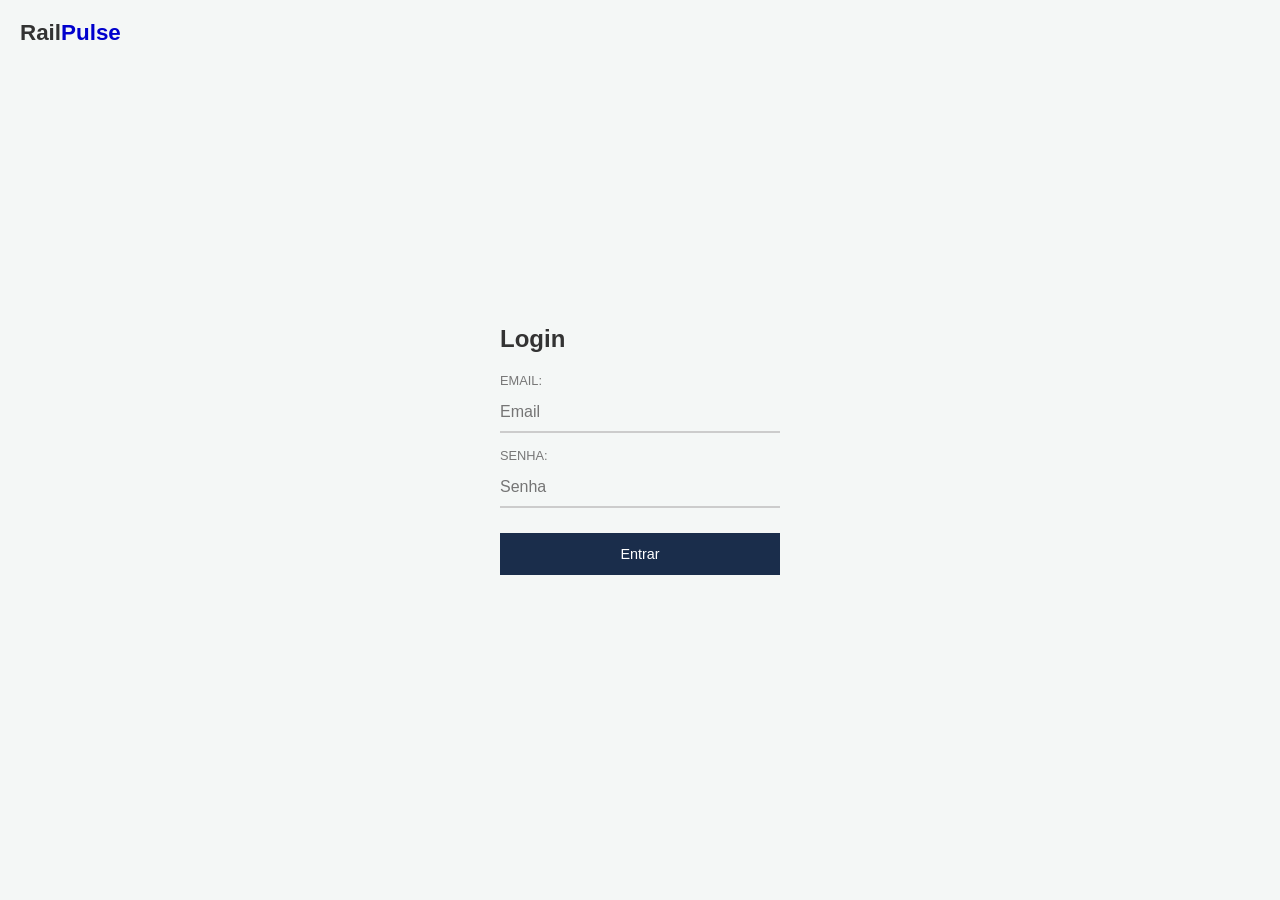
==== public/cadastro.html @ 18d52435 "ADD - nav nas telas dashboard, cadastro e usuarios" ====
<!DOCTYPE html>
<html lang="pt-BR">

<head>
    <meta charset="UTF-8">
    <meta name="viewport" content="width=device-width, initial-scale=1.0">
    <title>Cadastro de Usuários - RailPulse</title>
    <link rel="stylesheet" href="../assets/style/dashboard.css">
</head>

<body>

        <nav class="navegacao">
            <div class="container-menu">
                <div class="logo">Rail<span>Pulse</span></div>
                <div class="paginas"><a href="" class="active">PAINEL</a></div>
                <div class="paginas"><a href="">SENSORES</a></div>
                <div class="paginas"><a href="">TRENS</a></div>
                <div class="paginas"><a href="">ROTAS</a></div>
                <div class="paginas"><a href="">RELATÓRIOS</a></div>
                <div class="paginas"><a href="../public/usuarios.html">USUÁRIOS</a></div>
                <div class="topbar-info">
                    <span id="info-matricula" class="topbar-matricula"></span>
                    <a href="#" class="paginas">SAIR</a>
                </div>

            </div>
        </nav>

        <main class="main-content">
            <h2 class="page-title">SISTEMA DE CADASTROS - USUÁRIOS</h2>

            <div id="mensagem-container"></div>

            <div class="section-title light">DADOS USUÁRIOS</div>
            <form id="form-cadastro">

                <div class="form-group">
                    <label style="font-size: 0.7rem; font-weight: bold;">NOME COMPLETO</label>
                    <input type="text" id="cad-nome" placeholder="Ex: João da Silva" required>
                </div>

                <div class="form-row">
                    <div class="form-group">
                        <label style="font-size: 0.7rem; font-weight: bold;">MATRÍCULA</label>
                        <input type="text" id="cad-matricula" placeholder="Ex: 4325" maxlength="10" required>
                    </div>

                    <div class="form-group">
                        <label class="form-label">CARGO</label>
                        <select id="cad-cargo" required>
                            <option value="">Selecione um cargo</option>
                            <option value="admin">Administrador</option>
                            <option value="funcionario">Funcionário</option>
                        </select>
                    </div>
                </div>

                <div class="form-group">
                    <label style="font-size: 0.7rem; font-weight: bold;">E-MAIL</label>
                    <input type="email" id="cad-email" placeholder="exemplo@empresa.com.br" required>
                </div>

                <div class="form-group">
                    <label style="font-size: 0.7rem; font-weight: bold;">SENHA</label>
                    <input type="password" id="cad-senha" placeholder="Senha do funcionário" required>
                </div>

                <div class="buttons-row">
                    <button type="submit" class="btn btn-primary" id="btn-cadastrar">CADASTRAR NOVO</button>
                </div>
            </form>

        </main>
    </div>

    <script src="../script/cadastro.js"></script>

</body>

</html>
---- assets/style/dashboard.css ----
* {
    margin: 0;
    padding: 0;
    box-sizing: border-box;
    font-family: 'Inter', Arial, sans-serif;
}

body {
    background-color: #f4f7f6;
    color: #000;
}

.app-container {
    display: flex;
    min-height: 100vh;
}

.topbar {
    position: absolute;
    top: 0;
    right: 0;
    left: 250px;
    height: 50px;
    display: flex;
    justify-content: flex-end;
    align-items: center;
    padding: 0 30px;
}

.topbar-info {
    display: flex;
    align-items: center;
    gap: 20px;
    margin-left: auto;
}

.topbar-matricula {
    font-size: 0.8rem;
    font-weight: 600;
    color: #444;
    background-color: #e9ecef;
    padding: 4px 12px;
    border-radius: 4px;
}

.topbar-matricula:empty {
    display: none;
}

.topbar a {
    text-decoration: none;
    color: #666;
    font-weight: 600;
}

.topbar a:hover {
    color: #000;
}

.navegacao {
    width: 100%;
    background-color: #fff;
    border-bottom: 1px solid #ddd;
    position: sticky;
    top: 0;
    z-index: 1000;
}

.sidebar .menu-title {
    font-size: 0.75rem;
    color: #888;
    font-weight: bold;
    padding: 20px;
}

.sidebar ul {
    list-style: none;
}

.sidebar li {
    border-bottom: 1px solid #f0f0f0;
}

.sidebar a {
    display: block;
    padding: 15px 20px;
    text-decoration: none;
    color: #333;
    font-weight: 700;
}

.sidebar a:hover {
    background-color: #f5f5f5;
}

.sidebar a.active {
    background-color: #000;
    color: #fff;
}

.main-content {
    flex: 1;
    padding: 70px 40px;
}

.page-title {
    font-size: 1.8rem;
    margin-bottom: 15px;
}

.divider {
    border: none;
    border-top: 1px solid #ddd;
    margin-bottom: 15px;
}

.section-title.light {
    border-bottom: 1px solid #999;
    margin: 20px 0;
}

.form-group {
    margin-bottom: 15px;
    position: relative;
}

.form-group label {
    font-size: 0.7rem;
    font-weight: bold;
}

.form-group input,
.form-group select {
    width: 100%;
    padding: 12px;
    border: 1px solid #ccc;
    font-size: 0.9rem;
    background-color: #fff;
}

.form-group input:focus,
.form-group select:focus {
    outline: none;
    border-color: #0000cd;
    box-shadow: 0 0 0 2px rgba(0, 0, 205, 0.1);
}

.form-group select {
    appearance: none;
    cursor: pointer;
    background-image: url("data:image/svg+xml;utf8,<svg fill='black' height='20' viewBox='0 0 24 24' width='20'><path d='M7 10l5 5 5-5z'/></svg>");
    background-repeat: no-repeat;
    background-position: right 10px center;
}

.form-group select:hover {
    border-color: #0000cd;
}

.form-row {
    display: flex;
    gap: 20px;
}

.form-row .form-group {
    flex: 1;
}

.buttons-row {
    display: flex;
    gap: 15px;
    margin-top: 20px;
}

.btn {
    padding: 15px;
    font-weight: bold;
    cursor: pointer;
    border: none;
    transition: opacity 0.2s;
}

.btn:hover {
    opacity: 0.85;
}

.btn-primary {
    background-color: #0000cd;
    color: #fff;
}

.btn-secondary {
    background-color: #fff;
    border: 1px solid #000;
}

.msg-sucesso {
    background-color: #d4edda;
    color: #155724;
    padding: 10px;
    margin: 10px 0;
    border-radius: 4px;
    font-weight: 600;
}

.msg-erro {
    background-color: #f8d7da;
    color: #721c24;
    padding: 10px;
    margin: 10px 0;
    border-radius: 4px;
    font-weight: 600;
}

.logo {
    font-size: 1.4rem;
    font-weight: 800;
    margin-right: 40px;
    white-space: nowrap;
}

.logo span { color: #0000cd; }


.container-menu {
    width: 100%;
    max-width: 1200px;
    margin: 0 auto;
    padding: 0 30px;
    display: flex;
    justify-content: space-between;
    align-items: center;
}

.paginas {
    height: 60px;
    display: flex;
    align-items: center;
    padding: 15px 20px;
    text-decoration: none;
    color: #333;
    font-weight: 700;
}

.paginas a {
    height: 100%;
    text-decoration: none;
    color: #333;
    font-weight: 700;
    font-size: 0.85rem;
    padding: 0 20px;
    height: 100%;
    display: flex;
    align-items: center;
    transition: all 0.2s;
    text-decoration: none;
    border-bottom: 3px solid transparent;
}

.paginas a.active {
    color: #0000cd;
    background-color: #f0f4ff;
    border-bottom: 3px solid #0000cd;
    position: relative;
}

.paginas:hover {
    background-color: #f5f5f5;
    color: #0000cd;
}

.paginas.active {
    background-color: #000;
    color: #fff;
}

.container-menu {
    width: 100%;
    max-width: 100%;
    padding: 0 40px;
    display: flex;
    align-items: center;
    height: 70px;
}

.usuarios-header {
    display: flex;
    justify-content: space-between;
    align-items: center;
    margin-bottom: 20px;
}

.btn-link {
    text-decoration: none;
}

.usuarios-table {
    width: 100%;
    border-collapse: collapse;
    background-color: #fff;
    border: 1px solid #ddd;
}

.usuarios-table th,
.usuarios-table td {
    padding: 15px;
    text-align: left;
    border-bottom: 1px solid #eee;
}

.usuarios-table th {
    background-color: #f5f5f5;
    font-size: 0.8rem;
    font-weight: 700;
}

.usuarios-table tr:hover {
    background-color: #f9f9f9;
}

.sem-usuarios {
    text-align: center;
    padding: 20px;
    color: #777;
}
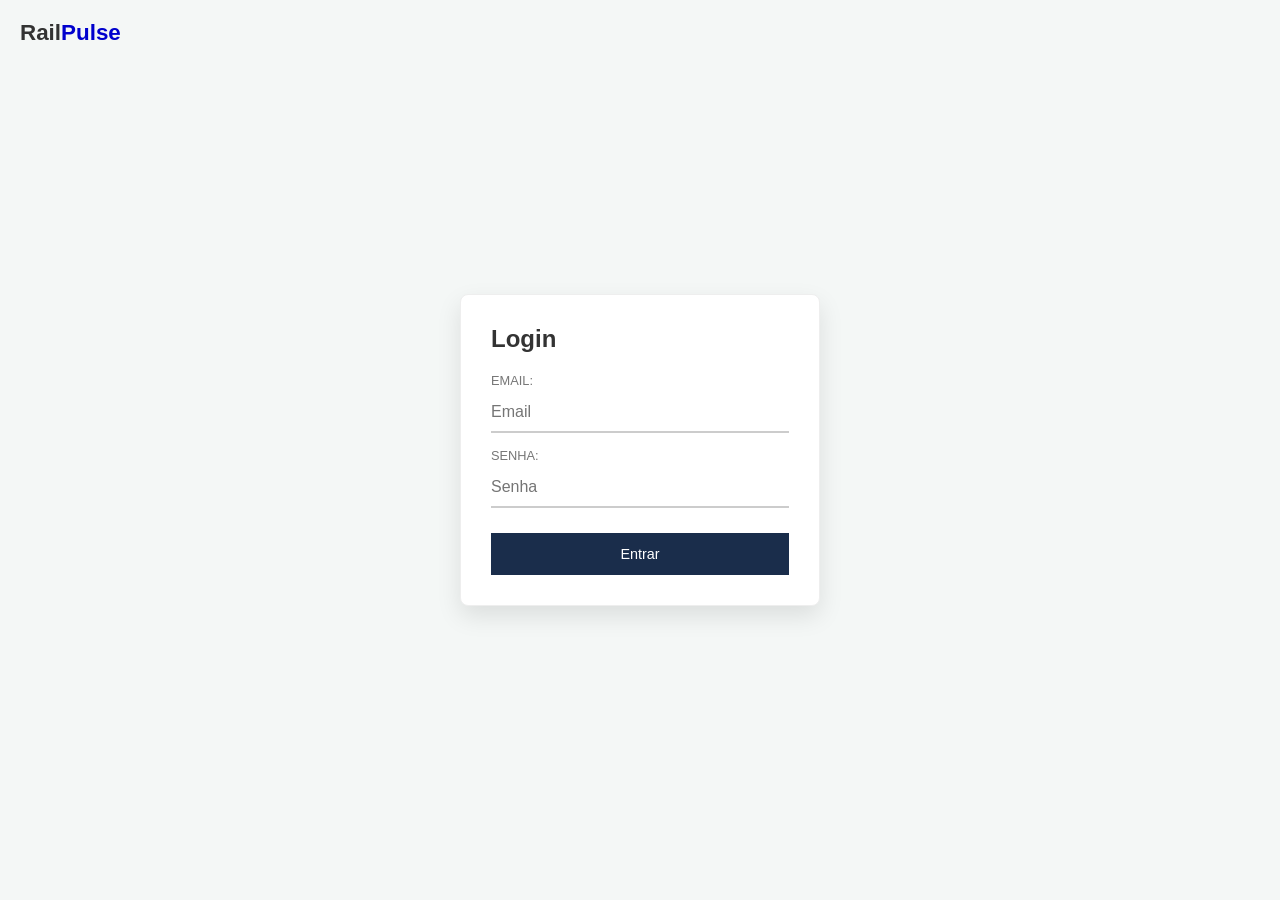
==== commit b241d3bd: "add-paginas" ====
--- a/public/cadastro.html
+++ b/public/cadastro.html
@@ -13,15 +13,15 @@
         <nav class="navegacao">
             <div class="container-menu">
                 <div class="logo">Rail<span>Pulse</span></div>
-                <div class="paginas"><a href="" class="active">PAINEL</a></div>
-                <div class="paginas"><a href="">SENSORES</a></div>
-                <div class="paginas"><a href="">TRENS</a></div>
-                <div class="paginas"><a href="">ROTAS</a></div>
-                <div class="paginas"><a href="">RELATÓRIOS</a></div>
-                <div class="paginas"><a href="../public/usuarios.html">USUÁRIOS</a></div>
+                <div class="paginas"><a href="../public/dashboard.html" >PAINEL</a></div>
+                <div class="paginas"><a href="../public/sensores.html">SENSORES</a></div>
+                <div class="paginas"><a href="../public/trens.html">TRENS</a></div>
+                <div class="paginas"><a href="../public/rotas.html">ROTAS</a></div>
+                <div class="paginas"><a href="../public/relatorios.html">RELATÓRIOS</a></div>
+                <div class="paginas"><a href="../public/usuarios.html" class="active">USUÁRIOS</a></div>
                 <div class="topbar-info">
                     <span id="info-matricula" class="topbar-matricula"></span>
-                    <a href="#" class="paginas">SAIR</a>
+                    <a href="../index.html" class="paginas">SAIR</a>
                 </div>
 
             </div>
@@ -69,6 +69,8 @@
                 <div class="buttons-row">
                     <button type="submit" class="btn btn-primary" id="btn-cadastrar">CADASTRAR NOVO</button>
                 </div>
+
+                <div class="paginas"><a href="usuarios.html">Cancelar</a></div>
             </form>
 
         </main>
